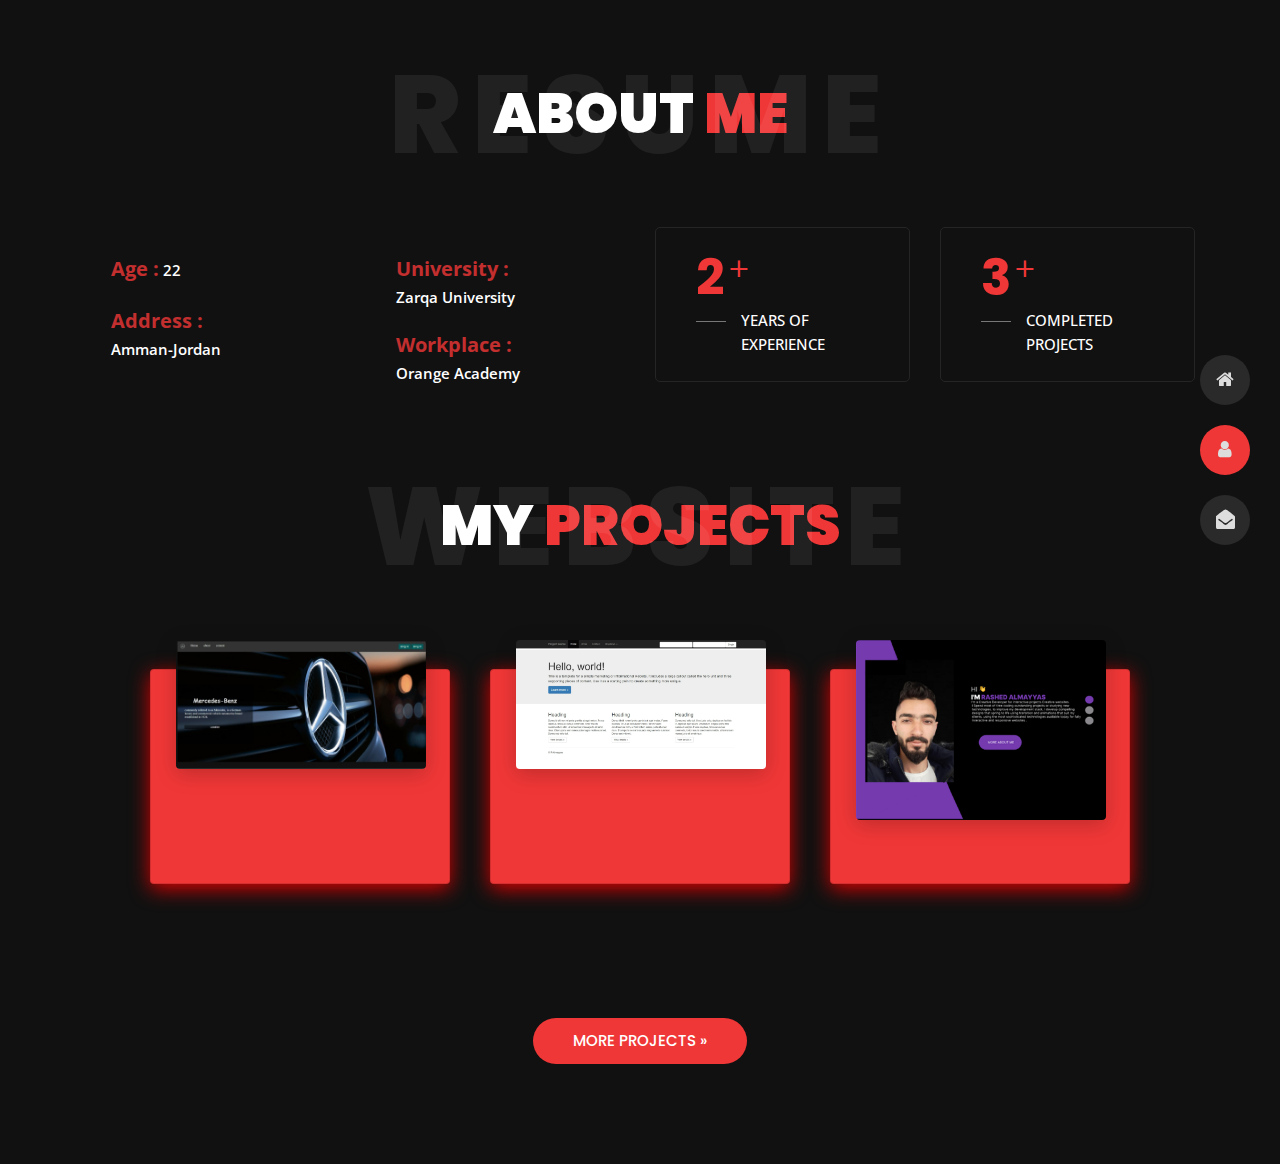
==== about.html @ e8efd19d "Add files via upload" ====
<!DOCTYPE html>
<html lang="en">


    <head>
        <meta charset="utf-8">
        <title> About</title>
        <meta name="viewport" content="width=device-width, initial-scale=1.0">
        <link href="https://fonts.googleapis.com/css?family=Poppins:400,400i,500,500i,600,600i,700,700i,800,800i,900,900i" rel="stylesheet">
        <link href="https://fonts.googleapis.com/css?family=Open+Sans:300,400,400i,600,600i,700" rel="stylesheet">
        <link rel="stylesheet" href="https://cdnjs.cloudflare.com/ajax/libs/twitter-bootstrap/4.4.1/css/bootstrap.min.css">    <link href="css/font-awesome.min.css" rel="stylesheet">
        <link href="css/style.css" rel="stylesheet">
        <link href="css/color.css" rel="stylesheet">
    </head>
    
<body class="about">


<header class="header" >
    <ul class="icon-menu d-none d-lg-block ">
        <li class="icon-box">
            <i class="fa fa-home"></i>
            <a href="index.html">
                <h2>Home</h2>
            </a>
        </li>
        <li class="icon-box active">
            <i class="fa fa-user"></i>
            <a href="about.html">
                <h2>About</h2>
            </a>
        </li>
    
        <li class="icon-box">
            <i class="fa fa-envelope-open"></i>
            <a href="contact.html">
                <h2>Contact</h2>
            </a>
        </li>
     
    </ul>
   
    <nav role="navigation" class="d-block d-lg-none">
        <div id="menuToggle">
            <input type="checkbox" />
            <span></span>
            <span></span>
            <span></span>
            <ul class="list-unstyled" id="menu">
                <li ><a href="index.html"><i class="fa fa-home"></i><span>Home</span></a></li>
                <li class="active"><a href="about.html"><i class="fa fa-user"></i><span>About</span></a></li>
                <li><a href="contact.html"><i class="fa fa-envelope-open"></i><span>Contact</span></a></li>
            </ul>
        </div>
    </nav>
</header>

<section class="title-section text-sm-center ">
    <h1>ABOUT <span>ME</span></h1>
    <span class="title-bg">Resume</span>
</section>

<section class="main-content revealator-slideup revealator-once revealator-delay1">
    <div class="container">
        <div class="row">
            <div class="col-12 col-xl-6">
                <div class="row">
             
                    <div class="col-6">
                        <ul class="about-list list-unstyled open-sans-font" style="margin:  10%;">
                             <li> <span class="title title-about">age :</span> <span class="value d-block d-sm-inline-block d-lg-block d-xl-inline-block">22</span> </li>
                            <li> <span class="title title-about">Address :</span> <span class="value d-block d-sm-inline-block d-lg-block d-xl-inline-block">Amman-Jordan</span> </li>
                        </ul>
                    </div>
                    <div class="col-6">
                        <ul class="about-list list-unstyled open-sans-font" style="margin: 10%;">
                            <li> <span class="title title-about">University :</span> <span class="value d-block d-sm-inline-block d-lg-block d-xl-inline-block">Zarqa University
                            </span> </li>
                            <li> <span class="title title-about">Workplace :</span> <span class="value d-block d-sm-inline-block d-lg-block d-xl-inline-block">Orange Academy</span> </li>
                           </ul>
                    </div>
                            </div>
            </div>
                    <div class="col-xl-6 mt-5 mt-lg-0">
                <div class="row">
                    <div class="col-6">
                        <div class="box-stats with-margin">
                            <h3 class="poppins-font position-relative">2</h3>
                            <p class="open-sans-font m-0 position-relative text-uppercase">years of <span class="d-block">experience</span></p>
                        </div>
                    </div>
                    <div class="col-6">
                        <div class="box-stats with-margin">
                            <h3 class="poppins-font position-relative">3</h3>
                            <p class="open-sans-font m-0 position-relative text-uppercase">completed <span class="d-block">projects</span></p>
                        </div>
                    </div>
                               </div>
            </div>
        </sectuin>
        <br> <br> <br> <br> <br>
        <section class="title-section text-sm-center ">
            <h1>MY <span>PROJECTS</span></h1>
            <span class="title-bg">WEBSITE</span>
        </section>        <div class="container d-flex align-items-center justify-content-center position-relative flex-wrap"  >
          <div class="card d-flex position-relative flex-column" >
              <div class='imgContainer'>
                  <img src='.\img/project/mer.jpeg'>
              </div>
              <div class="content">
                  <h2>Mercedes Benz</h2>
                  <p><br>A site that displays the company's latest cars and the most important features of their vehicles
                    Using html & css programming languages</p>  
                         </div>
          </div></a>
          <div class="card d-flex position-relative flex-column">
              <div class='imgContainer'>
                  <img src='.\img/project/wer.jpeg'>
              </div>
              <div class="content">
                <h2 >bootstrap theam</h2>
                <p><br>Website layout using bootstrap and html without including any class in html codes</p>  </div>
          </div>
          <div class="card d-flex position-relative flex-column" >
              <div class='imgContainer'>
                  <img src='.\img/project/pro.png'>
              </div>
              <div class="content">
                <h2 >Portfolio</h2>
                <p><br>This site you are on is a resume that was created using the html css bootsrap programming languages</p>
                </div>
          </div>
      </div>

     <br>
     <p class="title-section text-sm-center "> <br><a class="btn " href="https://github.com/RashedAlmayyas?tab=repositories">more Projects &raquo;</a>
 
    </body>


</html>
---- css/style.css ----
body {
  font-family: 'Poppins', sans-serif;
  font-size: 15px;
  color: #fff;
  font-weight: 500;
  line-height: 1.6;
  position: relative;
  background-position: center;
  height: 100%;
  width: 100%;
  background-color: #111;
}

.open-sans-font {
  font-family: 'Open Sans', sans-serif;
  
}
.title-about{
font-size: 20px;
font-weight: bold;
}
.home .color-block {
  position: fixed;
  height: 200%;
  width: 100%;
  transform: rotate(-25deg);
  left: -73%;
  top: -30%;
}
.btn {
  border-radius: 26px;
  font-weight: 500;
  height: 46px;
  line-height: 46px;
  font-size: 15px;
  text-transform: uppercase;
  color: #fff;
  padding: 0 40px;
  overflow: hidden;
  display: inline-block;
  position: relative;
  font-family: 'Poppins', sans-serif;
  border: 0;
}
.title-section {
  margin: 0 auto;
  width: 100%;
  position: relative;
  padding: 80px 0;
}

.title-section h1 {
  font-size: 56px;
  font-weight: 900;
  color: #fff;
  text-transform: uppercase;
  margin: 0;
}

.title-bg {
  font-size: 110px;
  left: 0;
  letter-spacing: 10px;
  line-height: 0.7;
  position: absolute;
  right: 0;
  top: 50%;
  text-transform: uppercase;
  font-weight: 800;
  transform: translateY(-50%);
  color: rgba(255, 255, 255, 0.07);
}

@media (min-width: 992px) {
  .home .home-details-container {
      width: 100%;
      height: 100vh;
    }

  .header {
    position: fixed;
    right: 30px;
    bottom: 0;
    z-index: 3;
    display: flex;
    align-items: center;
    height: calc(100vh - 200px);
    top: 100px;
    opacity: 1;
    transition: opacity 0.3s;
    -webkit-transition: opacity 0.3s;
  }

  .header.hide-header {
    z-index: 0 !important;
    opacity: 0;
  }

  .header ul.icon-menu {
    margin: 0;
    padding: 0;
  }

  .header ul.icon-menu li.icon-box {
    width: 50px;
    list-style: none;
    height: 50px;
    position: relative;
    display: flex;
    align-items: center;
    transition: .3s;
    border-radius: 50%;
    margin: 20px 0;
    background: #2b2a2a;
  }

  .header ul.icon-menu li.icon-box i {
    color: #ddd;
    font-size: 19px;
    transition: .3s;
  }



  .header .icon-box h2 {
    font-size: 15px;
    font-weight: 500;
  }

  .header .icon-box a {
    display: block;
    padding: 0;
    width: 50px;
    height: 50px;
  }

  .header .icon-box i.fa {
    position: absolute;
    pointer-events: none;
  }

  .header .icon-menu i {
    left: 0;
    right: 0;
    margin: 0 auto;
    display: block;
    text-align: center;
    font-size: 35px;
    top: 15px;
  }

  .header .icon-box h2 {
    z-index: -1;
    position: absolute;
    top: 0;
    right: 0;
    opacity: 0;
    color: #fff;
    line-height: 50px;
    font-weight: 500;
    transition: all .3s;
    border-radius: 30px;
    text-transform: uppercase;
    padding: 0 25px 0 30px;
    height: 50px;
  }

  .header .icon-box a:hover h2 {
    opacity: 1;
    right: 27px;
    margin: 0;
    text-align: center;
    border-radius: 30px 0 0 30px;
  }
}
.home .bg {
  background-image: url(../img/me.jpeg);
  background-size: cover;
  background-position: top;
  height: calc(100vh - 60px);
  z-index: 111;
  border-radius: 15px;
  left: 30px;
  top: 30px;
  box-shadow: 0 0 7px rgba(0,0,0,.9);
}

.home .home-details > div {
  max-width: 550px;
  margin: 0 auto;
  
}

.home .home-details h1 {
  font-size: 45px;
  line-height: 45px;
  font-weight: 700;
  margin: 18px 0 10px;
}

.home .home-details h1 span {
  color: #fff;
  font-weight: 600;
}



.home .home-details p {
  margin: 10px 0 23px;
  font-size: 16px;
  line-height: 32px;
}


.about .main-content {
  padding-bottom: 20px;
}


.about .about-list li:not(:last-child) {
  padding-bottom: 20px;
}

.about .about-list .title {
  opacity: .8;
  text-transform: capitalize;
}

.about .about-list .value {
  font-weight: 600;
}


.about .box-stats {
  padding: 20px 30px 25px 40px;
  border-radius: 5px;
  border: 1px solid #252525;
}

.about .box-stats.with-margin {
  margin-bottom: 30px;
}

.about .box-stats h3 {
  position: relative;
  display: inline-block;
  margin: 0;
  font-size: 50px;
  font-weight: 700;
}

.about .box-stats h3:after {
  content: '+';
  position: absolute;
  right: -24px;
  font-size: 33px;
  font-weight: 300;
  top: 2px;
}

.about .box-stats p {
  padding-left: 45px;
}

.about .box-stats p:before {
  content: "";
  position: absolute;
  left: 0;
  top: 13px;
  width: 30px;
  height: 1px;
  background: #777;
}

.contact .custom-span-contact {
  font-weight: 600;
  padding-left: 50px;
  line-height: 21px;
  padding-top: 5px;
}

.contact .custom-span-contact i {
  left: 0;
  top: 10px;
  font-size: 33px;
}


.contact .custom-span-contact span {
  text-transform: uppercase;
  opacity: .8;
  font-weight: 400;
}

.contact ul.social li {
  display: inline-block;
}

.contact ul.social li a {
  display: inline-block;
  height: 40px;
  width: 40px;
  line-height: 42px;
  text-align: center;
  color: #fff;
  font-size: 17px;
  margin: 0 6px;
  background: #2b2a2a;
  border-radius: 50%;
}
.contact .contactform input[type=text],
.contact .contactform input[type=email] {
  border: 1px solid #111;
  width: 100%;
  background: #252525;
  color: #fff;
  padding: 11px 26px;
  margin-bottom: 30px;
  border-radius: 30px;
}

.contact .contactform textarea {
  border: 1px solid #111;
  background: #252525;
  color: #fff;
  width: 100%;
  padding: 12px 26px;
  margin-bottom: 20px;
  height: 160px;
  overflow: hidden;
  border-radius: 30px;
}

@media (max-width: 991px) {
  .btn {
    padding: 0 28px;
  }

  body.home {
    padding: 25px;
  }

  body.home .main-container {
    padding: 30px 0 !important;
  }

  .home .home-details-container {
    margin: 0 auto;
  }

  .home .home-details {
    padding: 0;
  }

  .main-img-mobile {
    border-radius: 50%;
    width: 270px;
    height: 270px;
    border: 4px solid #252525;
    margin: 0 auto 25px;
    display: block;
  }

  .home .home-details h1 {
    font-size: 38px;
    line-height: 38px;
    margin: 29px 0 13px;
  }

  .home .home-details p {
    margin: 10px 0 23px;
    font-size: 15px;
    line-height: 30px;
  }

  #menuToggle {
    display: inline-block;
    position: fixed;
    top: 30px;
    right: 30px;
    z-index: 1111;
    user-select: none;
    padding: 19px 0 0 16px;
    width: 54px;
    height: 54px;
    border-radius: 5px;
    background: #252525;
  }

  #menuToggle input {
    display: flex;
    width: 54px;
    height: 54px;
    position: absolute;
    cursor: pointer;
    opacity: 0;
    z-index: 2;
    top: 0;
    left: 0;
  }

  #menuToggle > span {
    display: flex;
    width: 23px;
    height: 2px;
    margin-bottom: 5px;
    position: relative;
    background: #ffffff;
    border-radius: 3px;
    z-index: 1;
    transform-origin: 5px 0;
  }


  #menu {
    position: fixed;
    left: 0;
    top: 0;
    width: 100%;
    height: 100%;
    margin: 0;
    padding-top: 60px;
    background-color: #252525;
    -webkit-font-smoothing: antialiased;
    transform-origin: 0 0;
    transform: translate(-100%, 0);
  }

  #menuToggle input:checked ~ ul {
    transform: none;
  }

  #menu li {
    position: relative;
    padding-left: 30px;
  }

  #menu li:after {
    position: absolute;
    content: '';
    height: 1px;
    width: calc(100% - 60px);
    background: #333;
    left: 30px;
  }

  #menu li:last-child:after {
    display: none;
  }

  #menu li.active a span {
    font-weight: 600;
  }

  #menu li a {
    color: #fff;
    text-transform: uppercase;
    transition-delay: 2s;
    font-size: 26px;
    display: block;
    text-decoration: none;
    padding: 14px 0;
    position: relative;
  }

  #menu li a span {
    position: absolute;
    left: 50px;
    font-weight: 400;
  }

  .contact .main-content {
    padding-bottom: 0;
  }
}
.container .card
  {
    max-width: 300px;
    height: 215px;
    margin: 30px 20px;
    padding: 20px 15px;
    transition: 0.3s ease-in-out;
  }
  .container .card:hover
  {
      height: 450px;
  }
  .container .card .imgContainer
  {
      position: relative;
      width:250px;
      height:250px;
      top:-50px;
      left:10px;
      z-index: 1;
      box-shadow: 0 5px 20px rgba(0,0,0,0.2);
  }
  .container .card .imgContainer img
  {
      max-width: 100%;
      border-radius: 4px;
  }
  .container .card .content
  {
      position: relative;
      margin-top: -140px;
      padding: 10px 15px;
      text-align: center;
      color:rgb(255, 255, 255);
      visibility: hidden;
      opacity: 0;
      pointer-events: none;
      transition: 0.3s ease-in-out;
  }
  .container .card:hover .content
  {
    margin-top: -40px;
    visibility: visible;
      opacity: 1;
      transition-delay: 0.3s;
  }
  
@media (max-width: 767px) {
  .home .home-details p {
    font-size: 14px;
    line-height: 28px;
  }
}
  @media (max-width: 330px){
      .container .card .imgContainer{
          left: -2px;
      }
  }
  @import url('https://fonts.googleapis.com/css2?family=Poppins:wght@300;400;500;600;700;800;900&display=swap');
---- css/color.css ----
.home h1,
.about .box-stats h3,
.title-section h1 span,
#menu li.active a,
.contact .custom-span-contact i,
.title-about 
{
	color: #f03737;
}
.about  .icon,
.contact ul.social li a:hover,
.header ul.icon-menu li.icon-box.active, .header ul.icon-menu li.icon-box:hover,
body.header ul.icon-menu li.icon-box.active,  .header ul.icon-menu li.icon-box:hover,
.btn,
.header .icon-box h2,
.home .color-block,
.title-section hr ,
.container .card{
	background-color: #f03737 ;
}
.container .card{
	    box-shadow: 0 5px 20px #da0202;

}
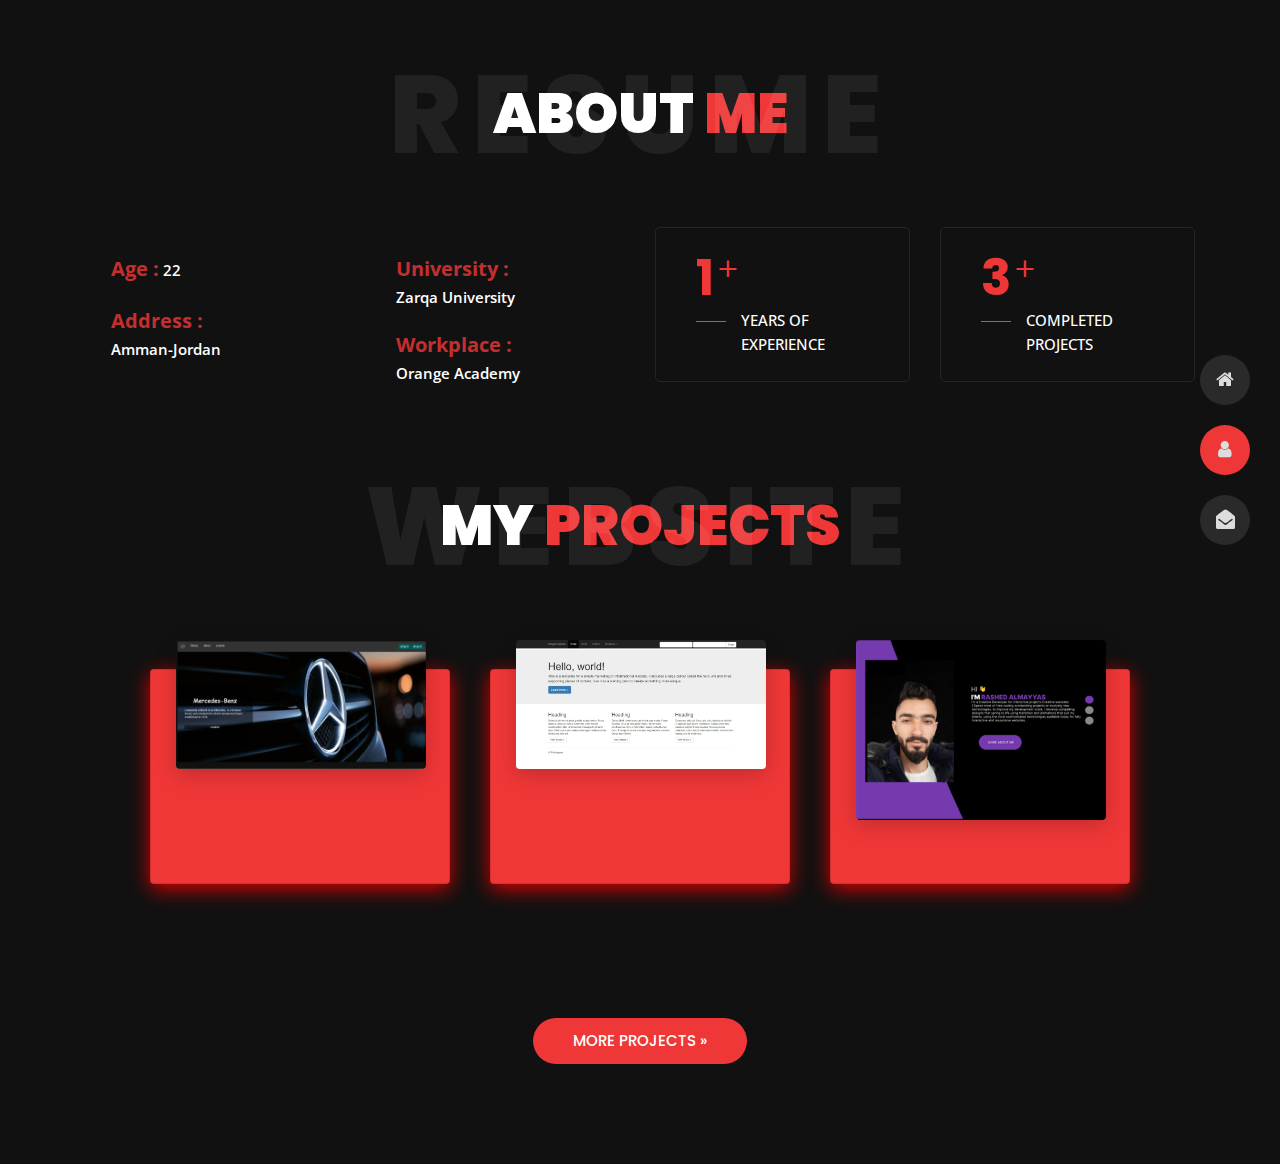
==== commit f8cdec3d: "Update about.html" ====
--- a/about.html
+++ b/about.html
@@ -85,7 +85,7 @@
                 <div class="row">
                     <div class="col-6">
                         <div class="box-stats with-margin">
-                            <h3 class="poppins-font position-relative">2</h3>
+                            <h3 class="poppins-font position-relative">1</h3>
                             <p class="open-sans-font m-0 position-relative text-uppercase">years of <span class="d-block">experience</span></p>
                         </div>
                     </div>
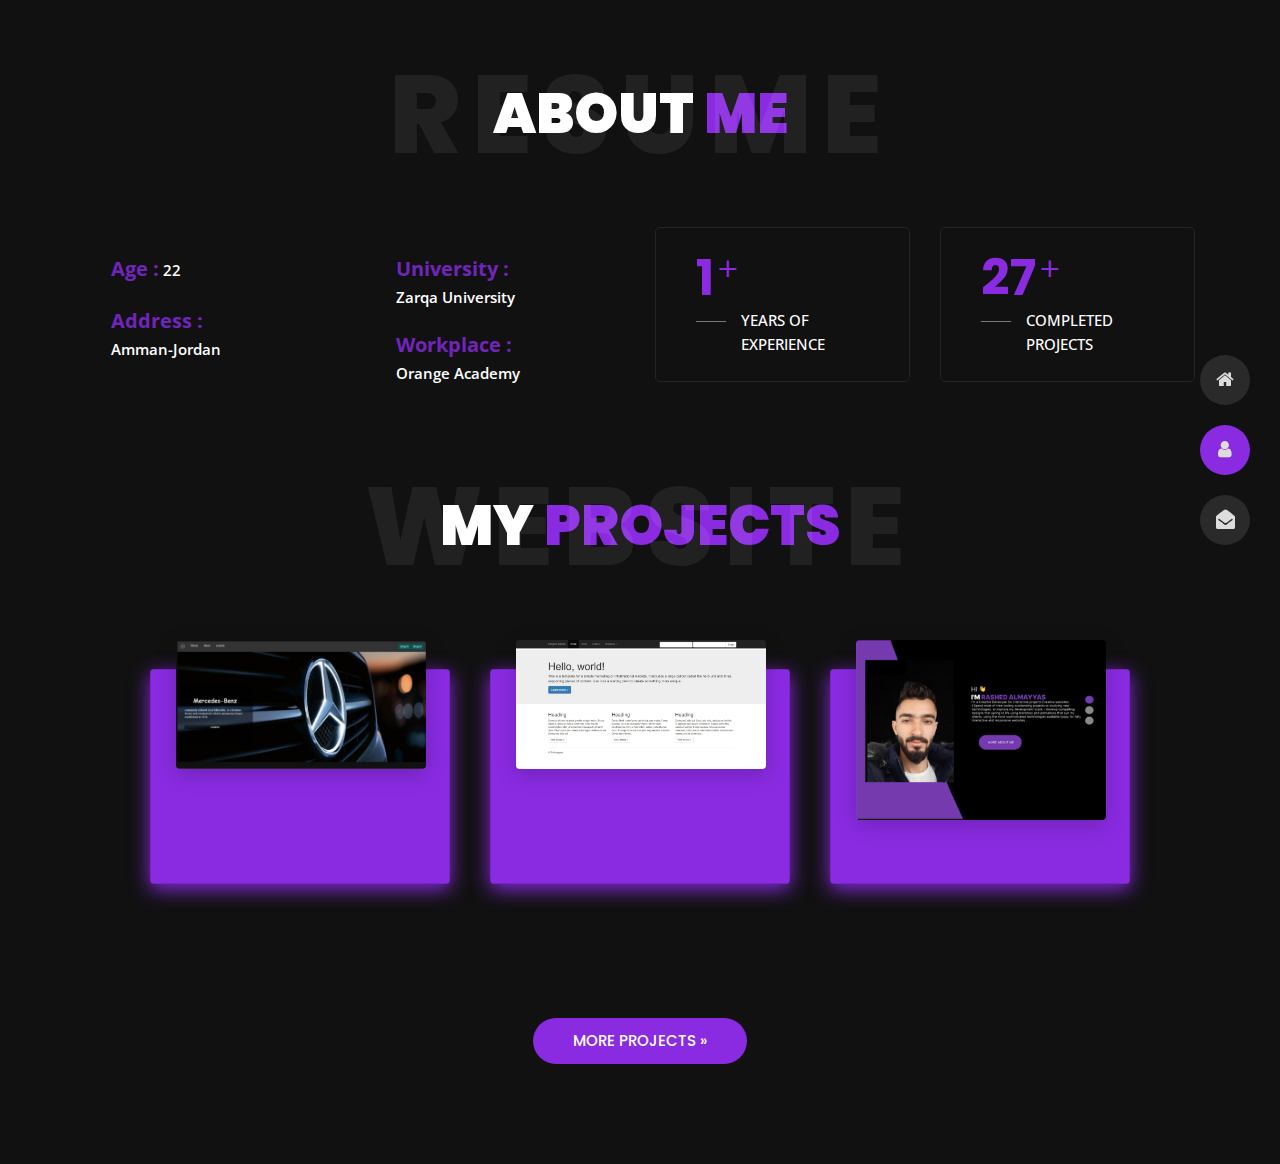
==== commit 279a6eb0: "Update about.html" ====
--- a/about.html
+++ b/about.html
@@ -91,7 +91,7 @@
                     </div>
                     <div class="col-6">
                         <div class="box-stats with-margin">
-                            <h3 class="poppins-font position-relative">3</h3>
+                            <h3 class="poppins-font position-relative">27</h3>
                             <p class="open-sans-font m-0 position-relative text-uppercase">completed <span class="d-block">projects</span></p>
                         </div>
                     </div>
--- a/css/color.css
+++ b/css/color.css
@@ -5,7 +5,7 @@
 .contact .custom-span-contact i,
 .title-about 
 {
-	color: #f03737;
+	color: #8a2be2;
 }
 .about  .icon,
 .contact ul.social li a:hover,
@@ -16,9 +16,9 @@
 .home .color-block,
 .title-section hr ,
 .container .card{
-	background-color: #f03737 ;
+	background-color: #8a2be2 ;
 }
 .container .card{
-	    box-shadow: 0 5px 20px #da0202;
+	    box-shadow: 0 5px 20px #8a2be2;
 
 }
